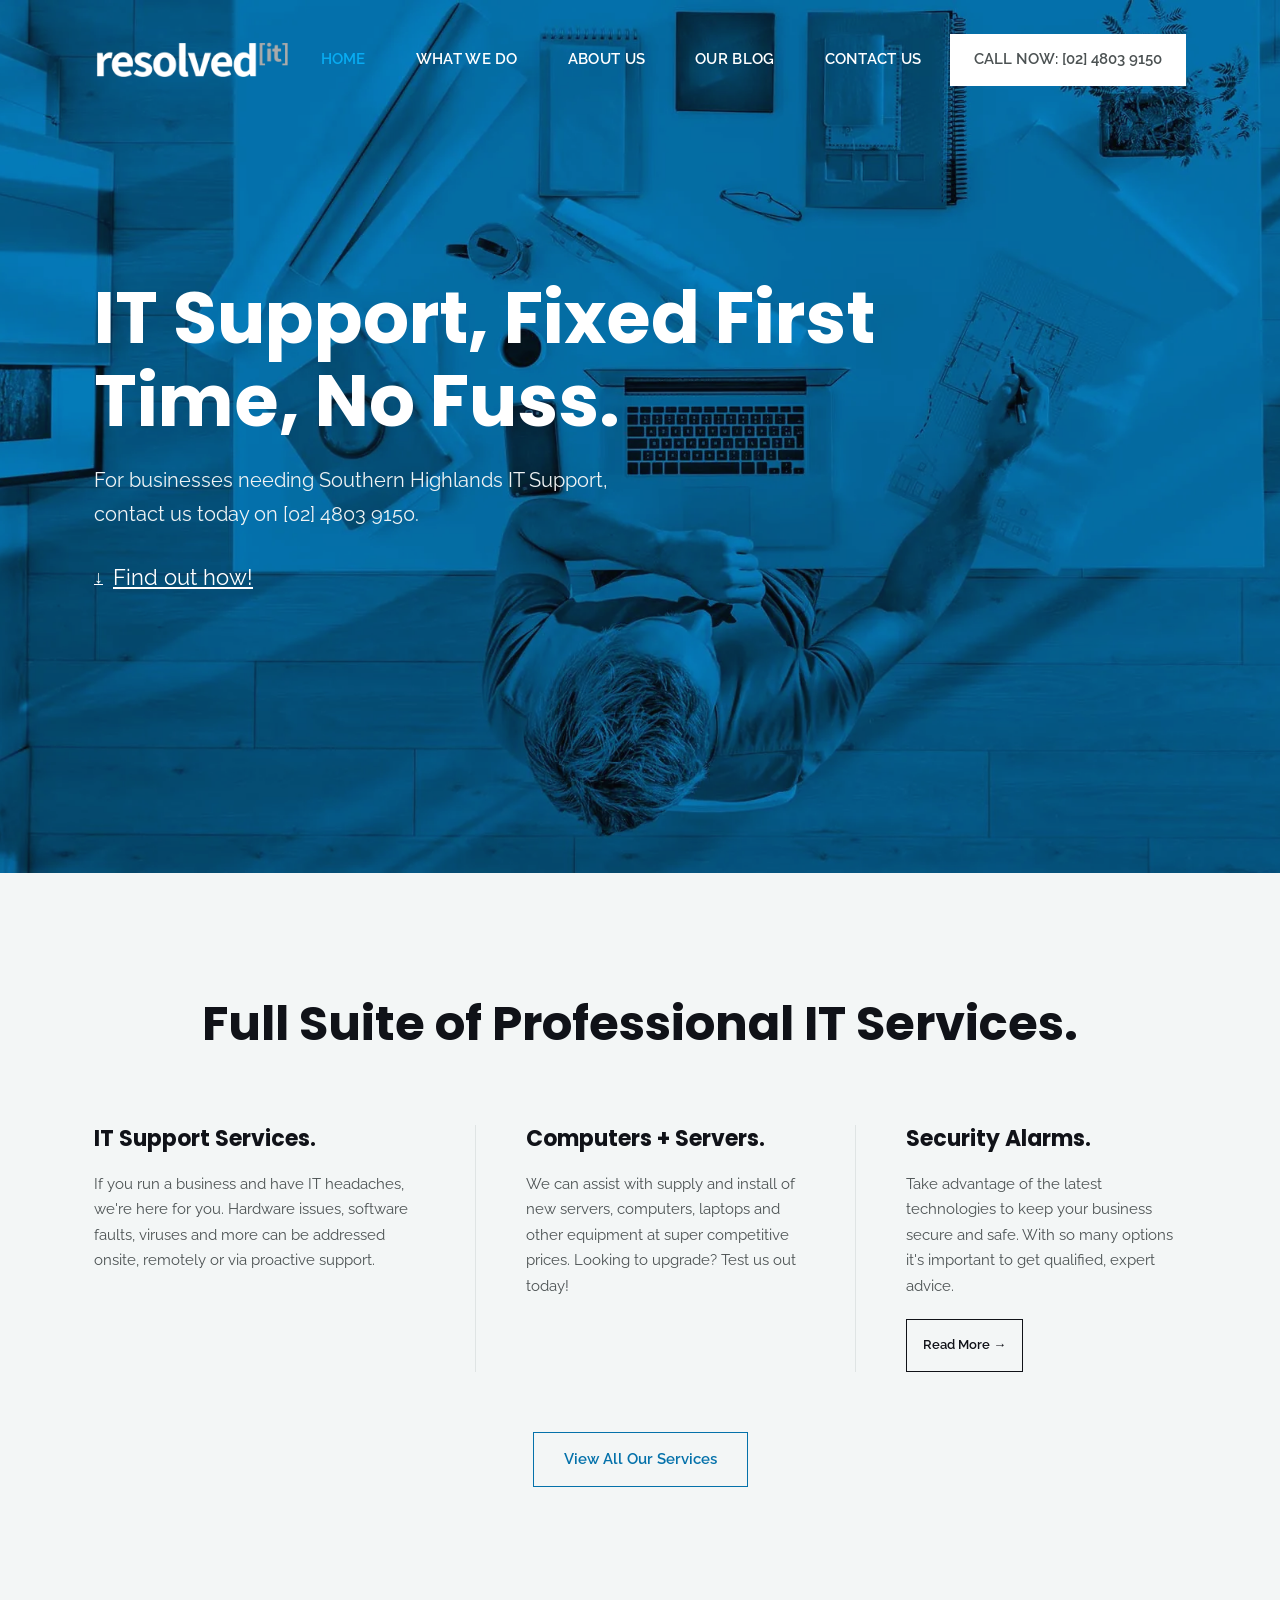
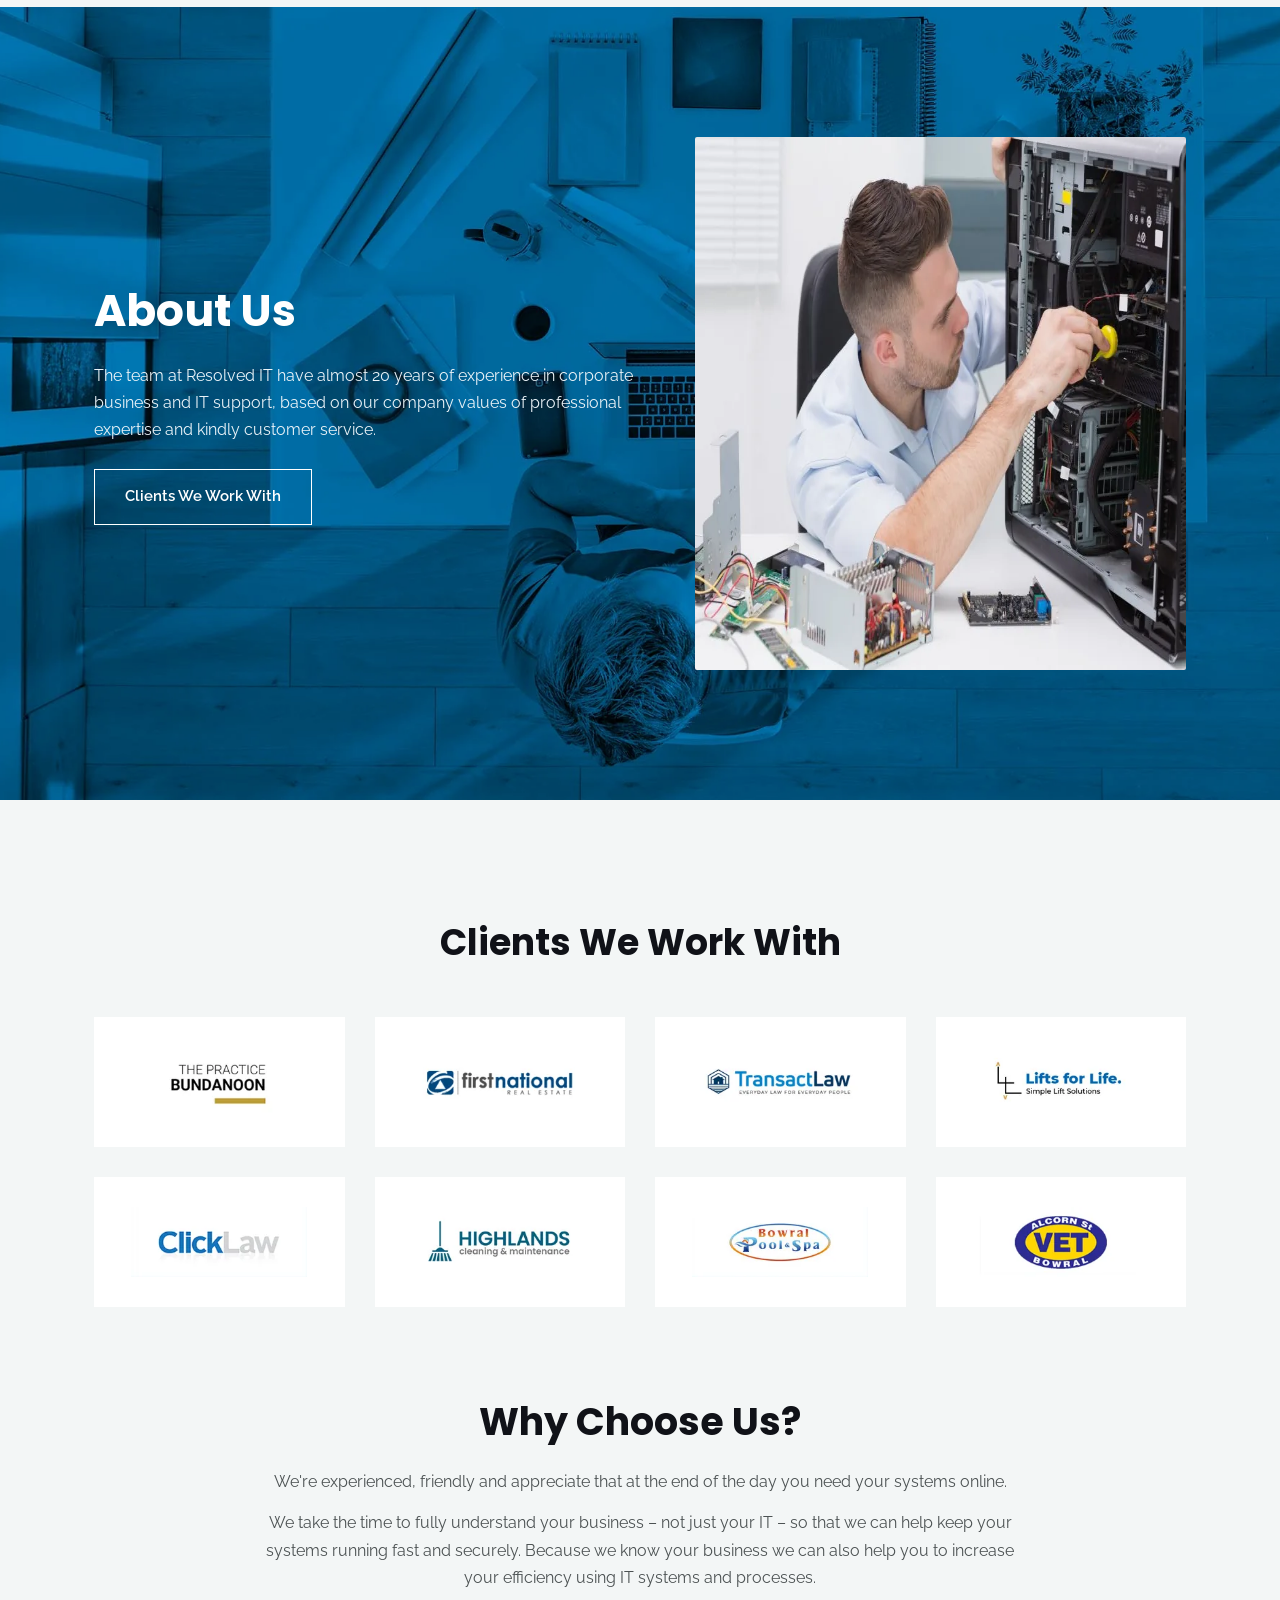
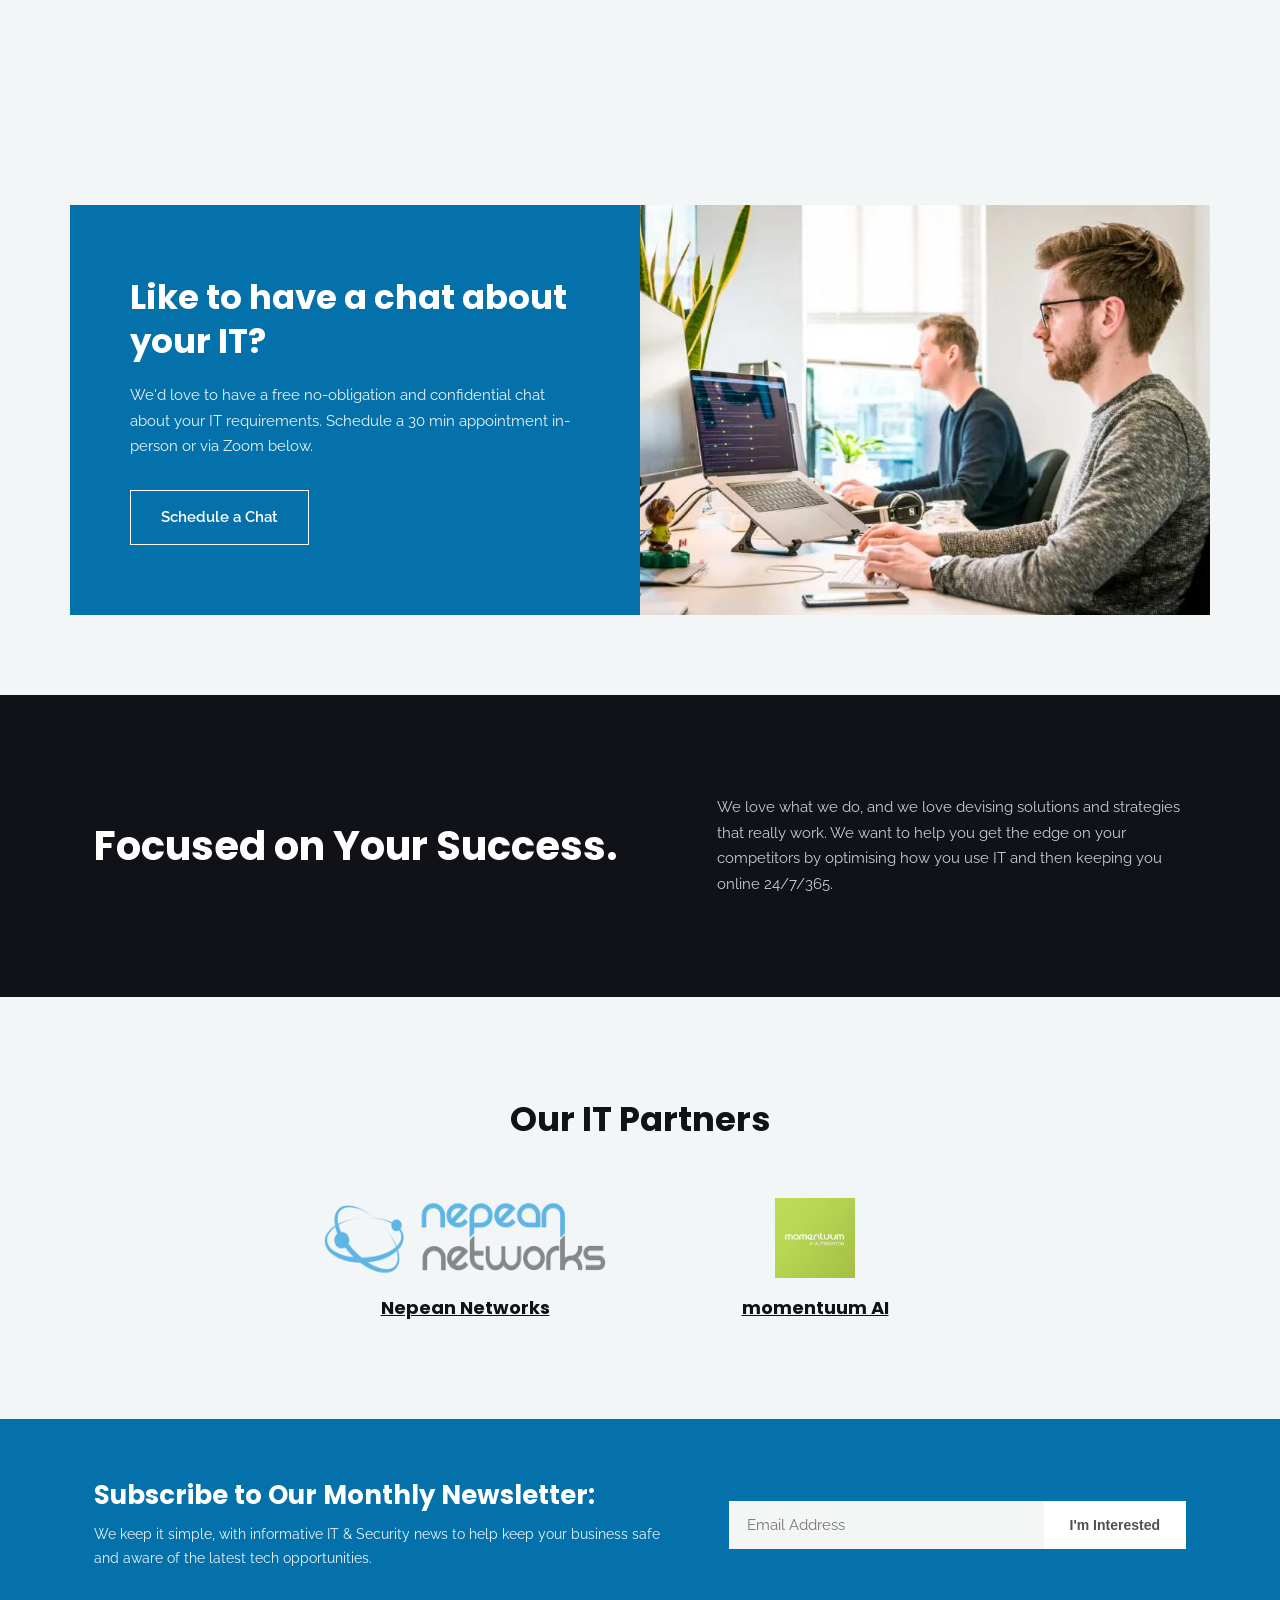
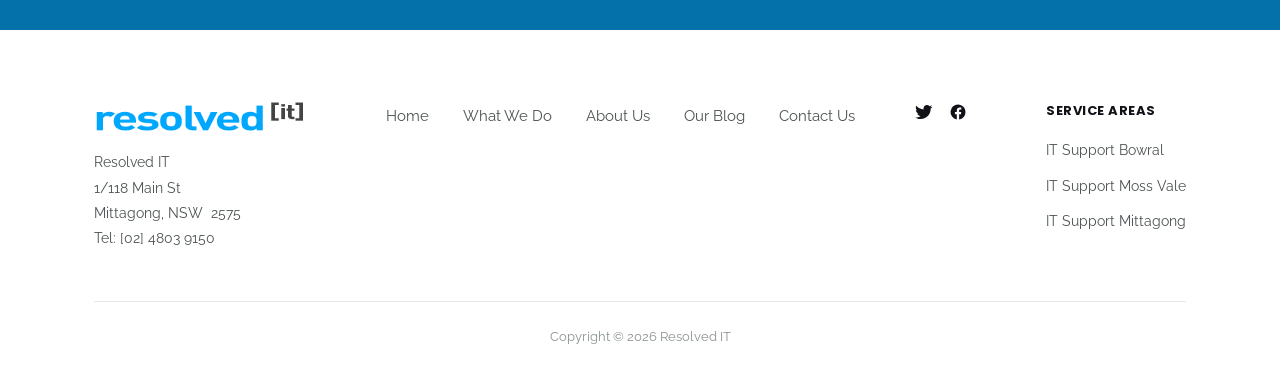
==== index.html @ 7af774d8 "Initial commit: static clone of resolvedit.com.au with local SEO build-out Includes the full 6-page " ====
<!DOCTYPE html>
<html lang="en">
<head>
<meta charset="UTF-8">
<meta name="viewport" content="width=device-width, initial-scale=1.0">
<title>Southern Highlands IT Support | Resolved IT, Mittagong</title>
<meta name="description" content="Resolved IT provides fast, friendly IT support and security systems across the Southern Highlands — Bowral, Mittagong, Moss Vale, Bundanoon and beyond. Call [02] 4803 9150.">
<link rel="canonical" href="https://resolvedit.com.au/">
<meta property="og:type" content="website">
<meta property="og:site_name" content="Resolved IT">
<meta property="og:title" content="Southern Highlands IT Support | Resolved IT, Mittagong">
<meta property="og:description" content="Resolved IT provides fast, friendly IT support and security systems across the Southern Highlands — Bowral, Mittagong, Moss Vale, Bundanoon and beyond. Call [02] 4803 9150.">
<meta property="og:url" content="https://resolvedit.com.au/">
<meta property="og:image" content="https://resolvedit.com.au/images/slide1.jpg">
<meta name="twitter:card" content="summary_large_image">
<meta name="twitter:title" content="Southern Highlands IT Support | Resolved IT, Mittagong">
<meta name="twitter:description" content="Resolved IT provides fast, friendly IT support and security systems across the Southern Highlands — Bowral, Mittagong, Moss Vale, Bundanoon and beyond. Call [02] 4803 9150.">
<meta name="twitter:image" content="https://resolvedit.com.au/images/slide1.jpg">
<link rel="icon" href="images/it-for-favicon.gif">
<meta name="google-site-verification" content="nM9fAr307_Pzpjtm2pJRbRsD8ZBnFGImvzTqbT31AQE" />
<!-- Google tag (gtag.js) -->
<script async src="https://www.googletagmanager.com/gtag/js?id=G-P9R6VLPCQV"></script>
<script>
  window.dataLayer = window.dataLayer || [];
  function gtag(){dataLayer.push(arguments);}
  gtag('js', new Date());
  gtag('config', 'G-P9R6VLPCQV');
</script>
<script type="application/ld+json">
{
  "@context": "https://schema.org",
  "@type": "ProfessionalService",
  "@id": "https://resolvedit.com.au/#business",
  "name": "Resolved IT",
  "alternateName": "Resolved IT Southern Highlands",
  "description": "IT support, managed services, and security systems for businesses across the Southern Highlands of NSW, including Bowral, Mittagong, Moss Vale, Bundanoon, Robertson and Goulburn.",
  "url": "https://resolvedit.com.au/",
  "telephone": "+61248039150",
  "taxID": "76140285669",
  "image": "https://resolvedit.com.au/images/logo-dark-sticky-resolvedit.png",
  "logo": "https://resolvedit.com.au/images/logo-dark-sticky-resolvedit.png",
  "priceRange": "$$",
  "address": {
    "@type": "PostalAddress",
    "streetAddress": "1/118 Main St",
    "addressLocality": "Mittagong",
    "addressRegion": "NSW",
    "postalCode": "2575",
    "addressCountry": "AU"
  },
  "geo": {
    "@type": "GeoCoordinates",
    "latitude": -34.4506,
    "longitude": 150.4478
  },
  "areaServed": [
    { "@type": "City", "name": "Bowral" },
    { "@type": "City", "name": "Mittagong" },
    { "@type": "City", "name": "Moss Vale" },
    { "@type": "City", "name": "Bundanoon" },
    { "@type": "City", "name": "Robertson" },
    { "@type": "City", "name": "Goulburn" },
    { "@type": "AdministrativeArea", "name": "Southern Highlands, NSW" }
  ],
  "openingHoursSpecification": {
    "@type": "OpeningHoursSpecification",
    "dayOfWeek": ["Monday","Tuesday","Wednesday","Thursday","Friday"],
    "opens": "08:30",
    "closes": "17:00"
  },
  "sameAs": [
    "https://www.facebook.com/resolvedit/",
    "https://twitter.com/resolvedit"
  ],
  "hasCredential": {
    "@type": "EducationalOccupationalCredential",
    "credentialCategory": "license",
    "name": "Master Security License",
    "identifier": "4107752977"
  }
}
</script>
<link rel="preconnect" href="https://fonts.googleapis.com">
<link rel="preconnect" href="https://fonts.gstatic.com" crossorigin>
<link href="https://fonts.googleapis.com/css2?family=Poppins:wght@600;700;800&family=Raleway:wght@400;500;600;700&display=swap" rel="stylesheet">
<link rel="stylesheet" href="css/style.css">
</head>
<body>

<header class="site-header" id="siteHeader">
  <div class="header-inner">
    <a href="index.html" class="logo">
      <picture class="logo-light">
        <source srcset="images/logo-DK-Resolved-IT-250x53.webp" type="image/webp">
        <img src="images/logo-DK-Resolved-IT-250x53.png" alt="Resolved IT logo" width="250" height="53">
      </picture>
      <picture class="logo-dark">
        <source srcset="images/logo-dark-sticky-resolvedit.webp" type="image/webp">
        <img src="images/logo-dark-sticky-resolvedit.png" alt="Resolved IT logo" width="212" height="45">
      </picture>
    </a>
    <nav class="main-nav">
      <ul>
        <li><a href="index.html" class="current">Home</a></li>
        <li><a href="services.html">What We Do</a></li>
        <li><a href="about.html">About Us</a></li>
        <li><a href="blog.html">Our Blog</a></li>
        <li><a href="contact.html">Contact Us</a></li>
      </ul>
    </nav>
    <div class="header-cta">
      <a href="tel:0248039150" class="call-btn">CALL NOW: [02] 4803 9150</a>
      <button class="menu-toggle" aria-label="Toggle menu">&#9776;</button>
    </div>
  </div>
</header>

<section class="hero">
  <div class="container">
    <h1>IT Support, Fixed First Time, No Fuss.</h1>
    <p>For businesses needing Southern Highlands IT Support, contact us today on [02] 4803 9150.</p>
    <a href="#services" class="text-link"><span class="arrow">&darr;</span> Find out how!</a>
  </div>
</section>

<section class="services" id="services">
  <div class="container">
    <h2 class="section-title">Full Suite of Professional IT Services.</h2>
    <div class="services-grid">
      <div class="service-card">
        <h3>IT Support Services.</h3>
        <p>If you run a business and have IT headaches, we're here for you. Hardware issues, software faults, viruses and more can be addressed onsite, remotely or via proactive support.</p>
      </div>
      <div class="service-card">
        <h3>Computers + Servers.</h3>
        <p>We can assist with supply and install of new servers, computers, laptops and other equipment at super competitive prices. Looking to upgrade? Test us out today!</p>
      </div>
      <div class="service-card">
        <h3>Security Alarms.</h3>
        <p>Take advantage of the latest technologies to keep your business secure and safe. With so many options it's important to get qualified, expert advice.</p>
        <a href="security-systems.html" class="readmore">Read More &rarr;</a>
      </div>
    </div>
    <div class="services-cta">
      <a href="services.html" class="btn">View All Our Services</a>
    </div>
  </div>
</section>

<section class="about" id="about">
  <div class="container about-grid">
    <div>
      <h2>About Us</h2>
      <p>The team at Resolved IT have almost 20 years of experience in corporate business and IT support, based on our company values of professional expertise and kindly customer service.</p>
      <a href="about.html" class="btn on-dark">Clients We Work With</a>
    </div>
    <div>
      <picture>
        <source srcset="images/computer-IT-guy.webp" type="image/webp">
        <img src="images/computer-IT-guy.jpg" alt="Resolved IT technician repairing a desktop computer" width="800" height="533">
      </picture>
    </div>
  </div>
</section>

<section class="clients">
  <div class="container">
    <h2>Clients We Work With</h2>
    <div class="clients-grid">
      <div class="client-logo"><picture><source srcset="images/logo-the-practice-bundanoon.webp" type="image/webp"><img src="images/logo-the-practice-bundanoon.jpg" alt="The Practice Bundanoon, Bundanoon — Resolved IT client" width="259" height="103"></picture></div>
      <div class="client-logo"><picture><source srcset="images/logo-first-national-real-estate.webp" type="image/webp"><img src="images/logo-first-national-real-estate.gif" alt="First National Real Estate, Moss Vale — Resolved IT client" width="259" height="103"></picture></div>
      <div class="client-logo"><picture><source srcset="images/logo-transactlaw.webp" type="image/webp"><img src="images/logo-transactlaw.jpg" alt="TransactLaw, Mittagong — Resolved IT client" width="259" height="103"></picture></div>
      <div class="client-logo"><picture><source srcset="images/logo-lifts4life.webp" type="image/webp"><img src="images/logo-lifts4life.jpg" alt="Lifts4Life, Illawarra — Resolved IT client" width="259" height="103"></picture></div>
      <div class="client-logo"><picture><source srcset="images/logo-clicklaw.webp" type="image/webp"><img src="images/logo-clicklaw.gif" alt="ClickLaw, Bowral — Resolved IT client" width="259" height="103"></picture></div>
      <div class="client-logo"><picture><source srcset="images/logo-highlandscleaning.webp" type="image/webp"><img src="images/logo-highlandscleaning.jpg" alt="Highlands Cleaning, Southern Highlands — Resolved IT client" width="259" height="103"></picture></div>
      <div class="client-logo"><picture><source srcset="images/logo-bowral-pool-spa.webp" type="image/webp"><img src="images/logo-bowral-pool-spa.gif" alt="Bowral Pool & Spa, Moss Vale — Resolved IT client" width="259" height="103"></picture></div>
      <div class="client-logo"><picture><source srcset="images/logo-alcorn-st-vet.webp" type="image/webp"><img src="images/logo-alcorn-st-vet.gif" alt="Alcorn St Vet, Bowral — Resolved IT client" width="259" height="103"></picture></div>
    </div>
    <div class="why-choose">
      <h2>Why Choose Us?</h2>
      <p>We're experienced, friendly and appreciate that at the end of the day you need your systems online.</p>
      <p>We take the time to fully understand your business – not just your IT – so that we can help keep your systems running fast and securely. Because we know your business we can also help you to increase your efficiency using IT systems and processes.</p>
    </div>
  </div>
</section>

<section class="chat-cta" id="contact">
  <div class="chat-card">
    <div class="chat-card-text">
      <h2>Like to have a chat about your IT?</h2>
      <p>We'd love to have a free no-obligation and confidential chat about your IT requirements. Schedule a 30 min appointment in-person or via Zoom below.</p>
      <a href="contact.html" class="btn on-dark">Schedule a Chat</a>
    </div>
    <div class="chat-card-photo">
      <picture>
        <source srcset="images/cta-img.webp" type="image/webp">
        <img src="images/cta-img.jpg" alt="IT consultants working together at Resolved IT" width="775" height="547">
      </picture>
    </div>
  </div>
</section>

<section class="success">
  <div class="container success-grid">
    <h2>Focused on Your Success.</h2>
    <p>We love what we do, and we love devising solutions and strategies that really work. We want to help you get the edge on your competitors by optimising how you use IT and then keeping you online 24/7/365.</p>
  </div>
</section>

<section class="partners">
  <div class="container">
    <h2>Our IT Partners</h2>
    <div class="partners-grid">
      <div class="partner-card">
        <picture>
          <source srcset="images/Nepean_Networks-full-colour-logo-720x180-1.webp" type="image/webp">
          <img src="images/Nepean_Networks-full-colour-logo-720x180-1.png" alt="Nepean Networks, IT partner" width="720" height="180">
        </picture>
        <h3><a href="https://nepeannetworks.com">Nepean Networks</a></h3>
      </div>
      <div class="partner-card">
        <picture>
          <source srcset="images/logo-SQ-momentuum.webp" type="image/webp">
          <img src="images/logo-SQ-momentuum.png" alt="momentuum AI, IT partner" width="927" height="927">
        </picture>
        <h3><a href="https://momentuum.ai">momentuum AI</a></h3>
      </div>
    </div>
  </div>
</section>

<section class="newsletter">
  <div class="container newsletter-grid">
    <div>
      <h2>Subscribe to Our Monthly Newsletter:</h2>
      <p>We keep it simple, with informative IT & Security news to help keep your business safe and aware of the latest tech opportunities.</p>
    </div>
    <form onsubmit="return false;">
      <input type="email" placeholder="Email Address" required>
      <button type="submit">I'm Interested</button>
    </form>
  </div>
</section>

<footer>
  <div class="container">
    <div class="footer-top">
      <div class="footer-info">
        <div class="footer-logo"><picture>
          <source srcset="images/logo-dark-sticky-resolvedit.webp" type="image/webp">
          <img src="images/logo-dark-sticky-resolvedit.png" alt="Resolved IT logo, Mittagong NSW" width="212" height="45">
        </picture></div>
        <p>Resolved IT<br>1/118 Main St<br>Mittagong, NSW&nbsp; 2575<br>Tel: <a href="tel:0248039150">[02] 4803 9150</a></p>
      </div>
      <div class="footer-nav">
        <ul>
          <li><a href="index.html">Home</a></li>
          <li><a href="services.html">What We Do</a></li>
          <li><a href="about.html">About Us</a></li>
          <li><a href="blog.html">Our Blog</a></li>
          <li><a href="contact.html">Contact Us</a></li>
        </ul>
        <div class="socials">
          <a href="https://twitter.com/resolvedit" aria-label="Twitter"><svg width="18" height="18" viewBox="0 0 24 24" fill="currentColor"><path d="M23 4.9c-.8.4-1.7.6-2.6.8 1-.6 1.7-1.5 2-2.6-.9.5-1.9.9-3 1.1-.9-.9-2.1-1.5-3.4-1.5-2.6 0-4.7 2.1-4.7 4.7 0 .4 0 .7.1 1.1-3.9-.2-7.4-2.1-9.7-4.9-.4.7-.6 1.5-.6 2.3 0 1.6.8 3.1 2.1 3.9-.7 0-1.4-.2-2-.6v.1c0 2.3 1.6 4.2 3.8 4.6-.4.1-.8.2-1.2.2-.3 0-.6 0-.8-.1.6 1.9 2.3 3.2 4.4 3.3-1.6 1.3-3.6 2-5.8 2-.4 0-.8 0-1.1-.1 2.1 1.3 4.5 2.1 7.1 2.1 8.6 0 13.3-7.1 13.3-13.3v-.6c.9-.7 1.7-1.5 2.3-2.5z"/></svg></a>
          <a href="https://www.facebook.com/resolvedit/" aria-label="Facebook"><svg width="18" height="18" viewBox="0 0 24 24" fill="currentColor"><path d="M22 12a10 10 0 1 0-11.6 9.9v-7H7.9V12h2.5V9.8c0-2.5 1.5-3.9 3.8-3.9 1.1 0 2.2.2 2.2.2v2.5h-1.3c-1.2 0-1.6.8-1.6 1.6V12h2.8l-.4 2.9h-2.4v7A10 10 0 0 0 22 12z"/></svg></a>
        </div>
      </div>
      <div class="footer-areas">
        <h4>Service Areas</h4>
        <ul>
          <li><a href="it-support-bowral.html">IT Support Bowral</a></li>
          <li><a href="it-support-moss-vale.html">IT Support Moss Vale</a></li>
          <li><a href="it-support-mittagong.html">IT Support Mittagong</a></li>
        </ul>
      </div>
    </div>
    <div class="footer-bottom">
      Copyright &copy; 2026 Resolved IT
    </div>
  </div>
</footer>

<script>
  const header = document.getElementById('siteHeader');
  function onScroll(){
    if(window.scrollY > 40){ header.classList.add('scrolled'); }
    else { header.classList.remove('scrolled'); }
  }
  window.addEventListener('scroll', onScroll);
  onScroll();
</script>

</body>
</html>
---- css/style.css ----
:root{
  --blue:#0471AA;
  --link-blue:#08ACF2;
  --navy:#101218;
  --bg:#F3F6F6;
  --text:#4c5253;
  --white:#ffffff;
}
*{box-sizing:border-box;margin:0;padding:0;}
html{scroll-behavior:smooth;}
body{
  font-family:'Raleway',sans-serif;
  color:var(--text);
  background:var(--bg);
  line-height:1.7;
  font-size:16px;
}
img{max-width:100%;display:block;}
a{text-decoration:none;color:inherit;}
h1,h2,h3{font-family:'Poppins',sans-serif;font-weight:700;color:var(--navy);line-height:1.3;}
.container{max-width:1140px;margin:0 auto;padding:0 24px;}

/* Ghost / outline buttons */
.btn{
  display:inline-block;
  font-family:'Raleway',sans-serif;
  font-weight:600;
  font-size:15px;
  padding:14px 30px;
  border:1px solid var(--blue);
  color:var(--blue);
  background:transparent;
  transition:all .25s ease;
}
.btn:hover{background:var(--blue);color:#fff;}
.btn.on-dark{border-color:#fff;color:#fff;}
.btn.on-dark:hover{background:#fff;color:var(--navy);}

.text-link{
  display:inline-flex;align-items:center;gap:10px;
  color:#fff;font-size:22px;text-decoration:underline;font-weight:400;
}
.text-link:hover{opacity:.85;}
.text-link .arrow{text-decoration:none;font-size:18px;}

/* Header — transparent + absolute over the hero, swaps to solid white on scroll */
header.site-header{
  position:absolute;top:0;left:0;right:0;z-index:100;
  height:120px;
  background:transparent;
  transition:background .25s ease, box-shadow .25s ease, height .25s ease;
}
header.site-header.scrolled{
  position:fixed;
  background:#fff;
  height:90px;
  box-shadow:0 2px 14px rgba(0,0,0,.08);
}
header.site-header.solid{
  position:relative;
  background:#fff;
}
.header-inner{
  max-width:1140px;margin:0 auto;padding:0 24px;
  height:100%;
  display:flex;align-items:center;justify-content:space-between;
}
.logo img{height:42px;width:auto;}
.logo .logo-dark{display:none;}
header.site-header.scrolled .logo .logo-light,
header.site-header.solid .logo .logo-light{display:none;}
header.site-header.scrolled .logo .logo-dark,
header.site-header.solid .logo .logo-dark{display:block;}

nav.main-nav ul{
  list-style:none;display:flex;align-items:center;height:100%;
}
nav.main-nav a{
  display:block;
  font-weight:600;font-size:15px;color:#fff;
  text-transform:uppercase;letter-spacing:.3px;
  padding:0 25px;
  transition:opacity .2s;
}
nav.main-nav a:hover{opacity:.7;}
nav.main-nav a.current{color:var(--link-blue);}
header.site-header.scrolled nav.main-nav a,
header.site-header.solid nav.main-nav a{color:var(--text);}
header.site-header.scrolled nav.main-nav a.current,
header.site-header.solid nav.main-nav a.current{color:var(--link-blue);}
.header-cta{
  display:flex;align-items:center;gap:24px;
}
.call-btn{
  display:inline-block;
  background:#fff;color:var(--text);font-weight:600;font-size:15px;
  padding:13px 24px;white-space:nowrap;
}
.menu-toggle{display:none;background:none;border:none;font-size:26px;cursor:pointer;color:#fff;}
header.site-header.scrolled .menu-toggle,
header.site-header.solid .menu-toggle{color:var(--blue);}

/* Hero (homepage) */
.hero{
  position:relative;
  background:url('../images/slide1.jpg') center/cover no-repeat;
  background-image:image-set(url('../images/slide1.webp') type('image/webp'), url('../images/slide1.jpg') type('image/jpeg'));
  background-size:cover;background-position:center;background-repeat:no-repeat;
  color:#fff;
  height:97vh;
  display:flex;
  align-items:center;
  text-align:left;
}
.hero::before{
  content:"";position:absolute;inset:0;
  background:var(--navy);opacity:.26;
}
.hero .container{position:relative;width:100%;}
.hero h1{
  color:#fff;font-size:72px;line-height:1.15;max-width:820px;margin:0 0 20px;
}
.hero p{
  font-size:20px;max-width:560px;margin:0 0 28px;color:#f0f3f4;font-weight:400;
}

/* Page banner (subpages) */
.page-banner{
  position:relative;
  background:url('../images/hero-bg.jpg') center/cover no-repeat;
  background-image:image-set(url('../images/hero-bg.webp') type('image/webp'), url('../images/hero-bg.jpg') type('image/jpeg'));
  background-size:cover;background-position:center;background-repeat:no-repeat;
  color:#fff;
  padding:240px 0 120px;
}
.page-banner::before{
  content:"";position:absolute;inset:0;background:var(--navy);opacity:.5;
}
.page-banner .container{position:relative;}
.page-banner h1{color:#fff;font-size:64px;line-height:1.15;}
.page-banner p{color:#f0f3f4;font-size:18px;margin-top:10px;}

/* Services section (homepage teaser) */
.services{padding:120px 0;background:var(--bg);}
.section-title{text-align:center;font-size:48px;margin-bottom:70px;max-width:900px;margin-left:auto;margin-right:auto;}
.services-grid{
  display:grid;grid-template-columns:repeat(3,1fr);gap:50px;
  margin-bottom:60px;
  text-align:left;
}
.service-card{border-left:1px solid #dfe4e4;padding-left:50px;}
.service-card:first-child{border-left:none;padding-left:0;}
.service-card h3{font-size:22px;margin-bottom:18px;}
.service-card p{font-size:15px;color:var(--text);margin-bottom:20px;}
.service-card a.readmore{
  display:inline-block;font-weight:600;font-size:13px;color:var(--navy);
  border:1px solid var(--navy);padding:14px 16px;transition:all .2s;
}
.service-card a.readmore:hover{background:var(--navy);color:#fff;}
.services-cta{text-align:center;}

/* Full services grid (What We Do page) — 3x3, no dividers, card style */
.services-full{padding:120px 0;background:var(--bg);}
.services-full-grid{
  display:grid;grid-template-columns:repeat(3,1fr);gap:40px;
  margin-bottom:70px;
}
.service-box{background:#fff;padding:40px 36px;}
.service-box h3{font-size:20px;margin-bottom:16px;}
.service-box p{font-size:15px;margin-bottom:22px;}

/* About — full-bleed duotone photo, lightly darkened */
.about{
  position:relative;
  background:url('../images/slide1.jpg') center/cover no-repeat;
  background-image:image-set(url('../images/slide1.webp') type('image/webp'), url('../images/slide1.jpg') type('image/jpeg'));
  background-size:cover;background-position:center;background-repeat:no-repeat;
  padding:130px 0;
  color:#fff;
}
.about::before{
  content:"";position:absolute;inset:0;background:#000;opacity:.26;
}
.about .container{position:relative;}
.about-grid{
  display:grid;grid-template-columns:1.1fr 1fr;gap:60px;align-items:center;
}
.about h2{font-size:44px;margin-bottom:22px;color:#fff;}
.about p{font-size:16px;margin-bottom:26px;color:#eaf3f8;}
.about img{border-radius:2px;}

/* About page — text intro section */
.about-intro{padding:120px 0 80px;background:var(--bg);}
.about-intro .container{max-width:820px;}
.about-intro h2{font-size:44px;margin-bottom:24px;}
.about-intro p{font-size:16px;margin-bottom:18px;}

/* Testimonials */
.testimonials{padding:40px 0 120px;background:var(--bg);}
.testimonials h2{text-align:center;font-size:36px;margin-bottom:56px;}
.testimonials-grid{
  display:grid;grid-template-columns:repeat(3,1fr);gap:40px;
}
.testimonial{background:#fff;padding:36px 32px;}
.testimonial .stars{color:#f5a623;font-size:15px;margin-bottom:16px;letter-spacing:2px;}
.testimonial p{font-size:15px;margin-bottom:22px;font-style:italic;}
.testimonial .author{font-weight:700;color:var(--navy);font-size:14px;}
.testimonial .company{font-size:13px;color:var(--text);}

/* Long-form content page (Security Systems) */
.content-page{padding:120px 0;background:var(--bg);}
.content-page .container{max-width:820px;}
.content-page h2{font-size:32px;margin:50px 0 18px;}
.content-page h2:first-child{margin-top:0;}
.content-page p{font-size:16px;margin-bottom:18px;}

/* Clients + Why Choose Us */
.clients{padding:120px 0 200px;background:var(--bg);text-align:center;}
.clients h2{font-size:36px;margin-bottom:50px;}
.clients-grid{
  display:grid;grid-template-columns:repeat(4,1fr);gap:30px;
  margin-bottom:90px;
}
.client-logo{
  background:#fff;display:flex;align-items:center;justify-content:center;
  padding:30px;height:130px;
}
.clients-grid img{height:70px;max-height:70px;width:auto;max-width:100%;margin:0 auto;}
.why-choose{max-width:780px;margin:0 auto;}
.why-choose h2{font-size:38px;margin-bottom:22px;}
.why-choose p{font-size:16px;margin-bottom:14px;color:var(--text);}

/* Standalone clients section (used on inner pages without Why Choose Us) */
.clients-standalone{padding-bottom:0;}

/* Chat CTA — contained blue+photo card sitting on the light page bg */
.chat-cta{padding:0 0 80px;background:var(--bg);}
.chat-card{
  display:grid;grid-template-columns:1fr 1fr;
  max-width:1140px;margin:0 auto;
}
.chat-card-text{background:var(--blue);color:#fff;padding:70px 60px;}
.chat-card-text h2{color:#fff;font-size:34px;margin-bottom:20px;}
.chat-card-text p{color:#eaf3f8;margin-bottom:30px;font-size:15px;}
.chat-card-photo{background-size:cover;background-position:center;min-height:100%;}
.chat-card-photo picture{display:block;height:100%;}
.chat-card-photo img{width:100%;height:100%;object-fit:cover;display:block;}

/* Focused on success — full-bleed navy, asymmetric two-column */
.success{background:var(--navy);color:#fff;padding:100px 0;}
.success-grid{
  display:grid;grid-template-columns:1.2fr 1fr;gap:60px;align-items:center;
}
.success h2{color:#fff;font-size:40px;}
.success p{color:#c7ccd1;font-size:15px;}

/* Partners — plain section on the light page background */
.partners{padding:100px 0;text-align:center;background:var(--bg);}
.partners h2{font-size:34px;margin-bottom:56px;}
.partners-grid{
  display:grid;grid-template-columns:repeat(2,1fr);gap:60px;max-width:640px;margin:0 auto;
}
.partner-card img{height:80px;max-height:80px;width:auto;margin:0 auto 18px;}
.partner-card h3{font-size:18px;}
.partner-card h3 a{color:var(--navy);font-weight:700;text-decoration:underline;}

/* Newsletter — full-bleed blue bar, two-column */
.newsletter{padding:60px 0;background:var(--blue);color:#fff;}
.newsletter-grid{
  display:grid;grid-template-columns:1.3fr 1fr;gap:40px;align-items:center;
}
.newsletter h2{color:#fff;font-size:26px;margin-bottom:10px;}
.newsletter p{color:#eaf3f8;font-size:14px;margin:0;}
.newsletter form{
  display:flex;
}
.newsletter input[type=email]{
  flex:1;padding:15px 18px;border:none;font-family:inherit;font-size:15px;background:#f4f6f6;color:var(--text);
}
.newsletter button{
  padding:15px 26px;background:#fff;color:var(--text);border:none;font-weight:600;cursor:pointer;font-size:14px;white-space:nowrap;
}
.newsletter button:hover{background:var(--navy);color:#fff;}

/* Footer — light */
footer{background:#fff;color:var(--text);padding:70px 0 30px;}
.footer-top{
  display:flex;justify-content:space-between;align-items:flex-start;flex-wrap:wrap;gap:30px;
  margin-bottom:50px;
}
.footer-logo img{height:32px;margin-bottom:18px;}
.footer-info p{font-size:14px;line-height:1.8;}
.footer-info a{color:var(--text);}
.footer-nav{display:flex;align-items:center;gap:60px;flex-wrap:wrap;}
.footer-nav ul{list-style:none;display:flex;gap:34px;flex-wrap:wrap;}
.footer-nav a{color:var(--text);font-size:15px;}
.footer-nav a:hover{color:var(--blue);}
.footer-areas h4{font-family:'Poppins',sans-serif;font-size:13px;color:var(--navy);margin-bottom:14px;text-transform:uppercase;letter-spacing:.5px;}
.footer-areas ul{list-style:none;display:flex;flex-direction:column;gap:8px;}
.footer-areas a{color:var(--text);font-size:14px;}
.footer-areas a:hover{color:var(--blue);}
.socials{display:flex;gap:16px;}
.socials a{color:var(--navy);font-size:18px;}
.footer-bottom{
  border-top:1px solid #e6e9e9;padding-top:24px;
  text-align:center;font-size:13px;color:#8b9192;
}

/* Contact page */
.contact-section{padding:120px 0;background:var(--bg);}
.contact-grid{
  display:grid;grid-template-columns:1fr 1.3fr;gap:70px;
}
.contact-info h3{font-size:20px;margin:30px 0 10px;}
.contact-info h3:first-child{margin-top:0;}
.contact-info p{font-size:15px;margin-bottom:6px;}
.contact-info .socials a{color:var(--blue);}
.contact-form .form-row{display:grid;grid-template-columns:1fr 1fr;gap:20px;margin-bottom:20px;}
.contact-form label{display:block;font-size:13px;font-weight:600;margin-bottom:8px;color:var(--navy);}
.contact-form input,
.contact-form textarea{
  width:100%;padding:14px 16px;border:1px solid #d7dcdc;font-family:inherit;font-size:15px;background:#fff;
}
.contact-form textarea{min-height:140px;resize:vertical;}
.contact-form .full{margin-bottom:20px;}
.contact-form button{
  padding:14px 32px;background:var(--blue);color:#fff;border:none;font-weight:600;font-size:15px;cursor:pointer;transition:background .2s;
}
.contact-form button:hover{background:var(--navy);}
.map-embed{max-width:1140px;margin:60px auto 0;padding:0 24px;}
.map-embed iframe{display:block;width:100%;}

/* Blog index */
.blog-section{padding:120px 0;background:var(--bg);}
.blog-list{max-width:820px;margin:0 auto;display:flex;flex-direction:column;gap:40px;}
.blog-post{background:#fff;padding:40px;}
.blog-post .meta{font-size:13px;color:var(--blue);font-weight:600;text-transform:uppercase;margin-bottom:12px;}
.blog-post h2{font-size:26px;margin-bottom:14px;}
.blog-post p{font-size:15px;margin-bottom:18px;}

@media(max-width:900px){
  .chat-card{grid-template-columns:1fr;}
  .success-grid{grid-template-columns:1fr;}
  .newsletter-grid{grid-template-columns:1fr;text-align:center;}
  .newsletter form{max-width:420px;margin:20px auto 0;}
  .footer-top{flex-direction:column;}
  .footer-nav{flex-direction:column;align-items:flex-start;gap:20px;}
  .services-grid{grid-template-columns:1fr;}
  .services-full-grid{grid-template-columns:1fr;}
  .testimonials-grid{grid-template-columns:1fr;}
  .service-card{border-left:none;padding-left:0;}
  .about-grid{grid-template-columns:1fr;}
  .clients-grid{grid-template-columns:repeat(2,1fr);}
  .partners-grid{grid-template-columns:1fr;}
  .contact-grid{grid-template-columns:1fr;}
  .contact-form .form-row{grid-template-columns:1fr;}
  .hero{height:auto;padding:200px 0 100px;text-align:center;}
  .hero h1{font-size:38px;margin:0 auto 20px;}
  .hero p{margin:0 auto 28px;}
  .page-banner{padding:180px 0 80px;}
  .page-banner h1{font-size:38px;}
  .section-title{font-size:32px;}
  nav.main-nav{display:none;}
  .menu-toggle{display:block;}
  header.site-header{position:fixed;background:#fff;height:80px;}
  header.site-header .logo-light{display:none;}
  header.site-header .logo-dark{display:block;}
  header.site-header nav.main-nav a{color:var(--text);}
  header.site-header .menu-toggle{color:var(--blue);}
}
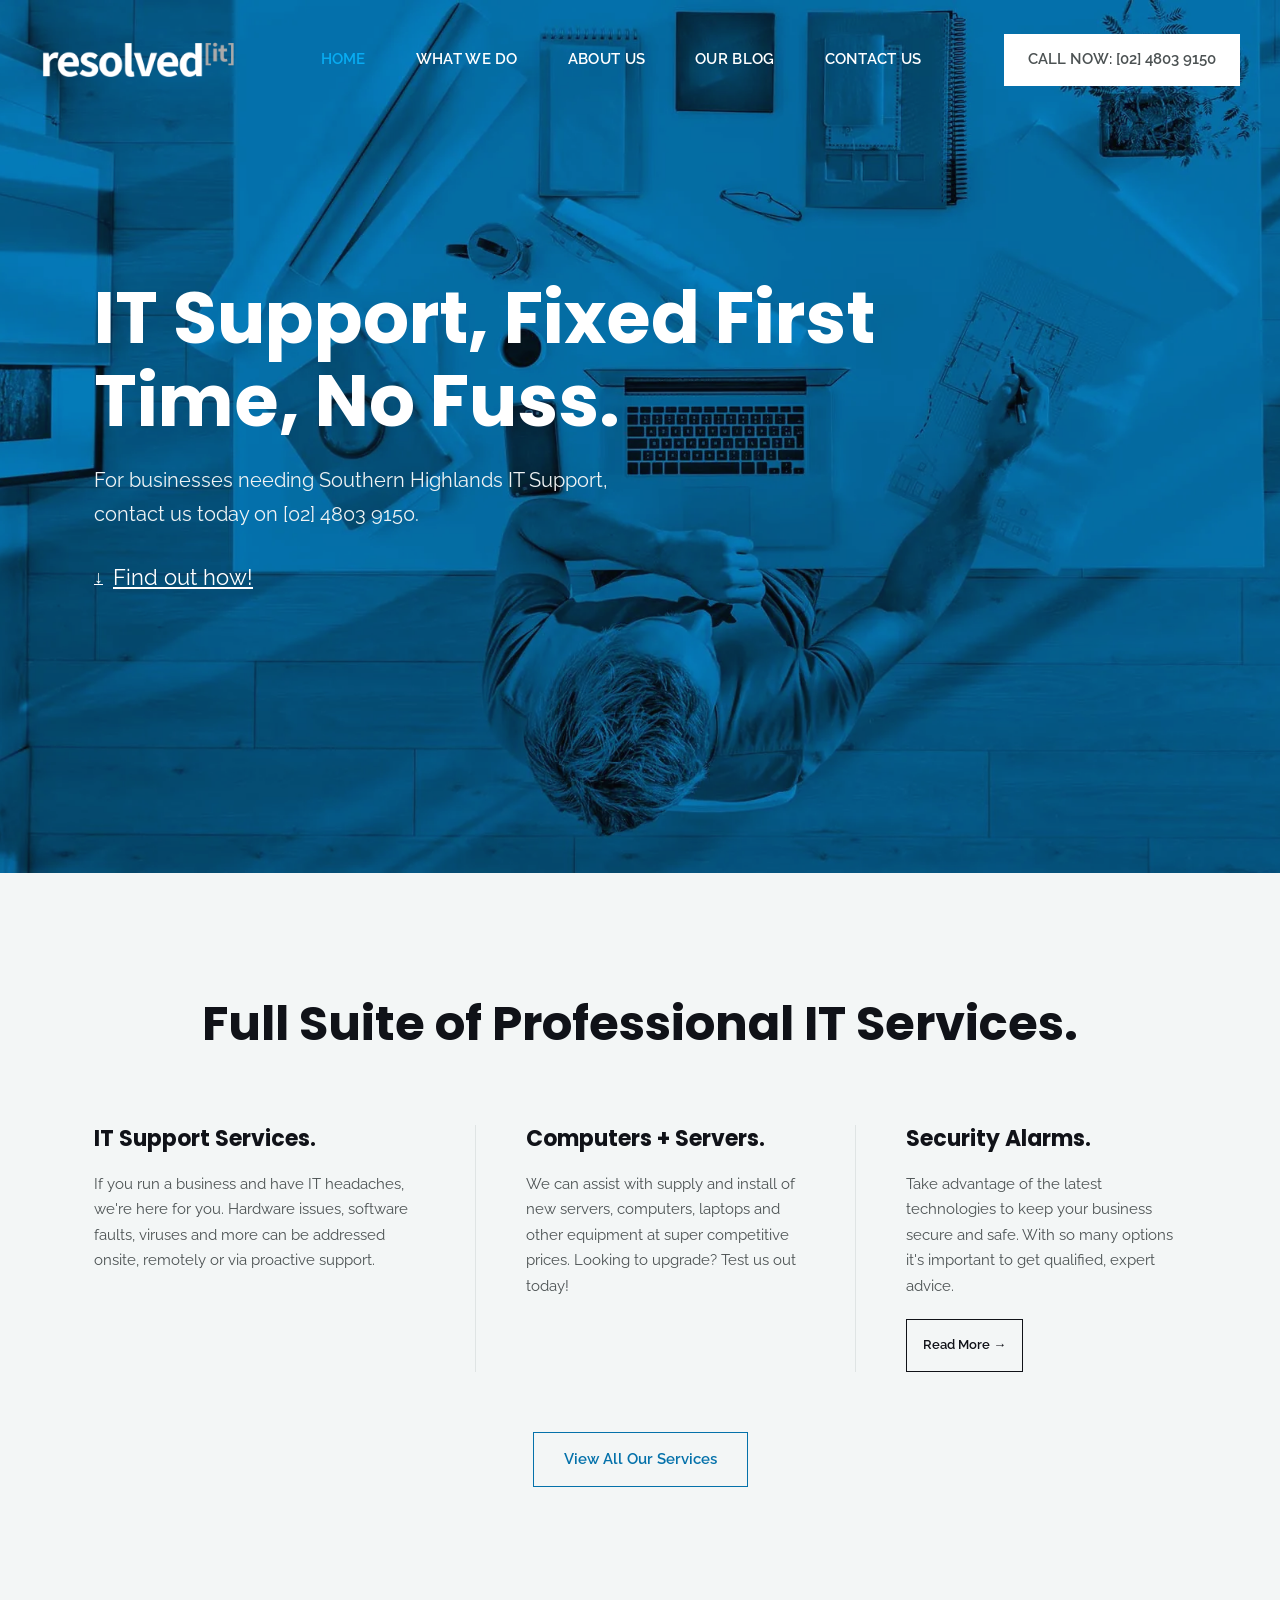
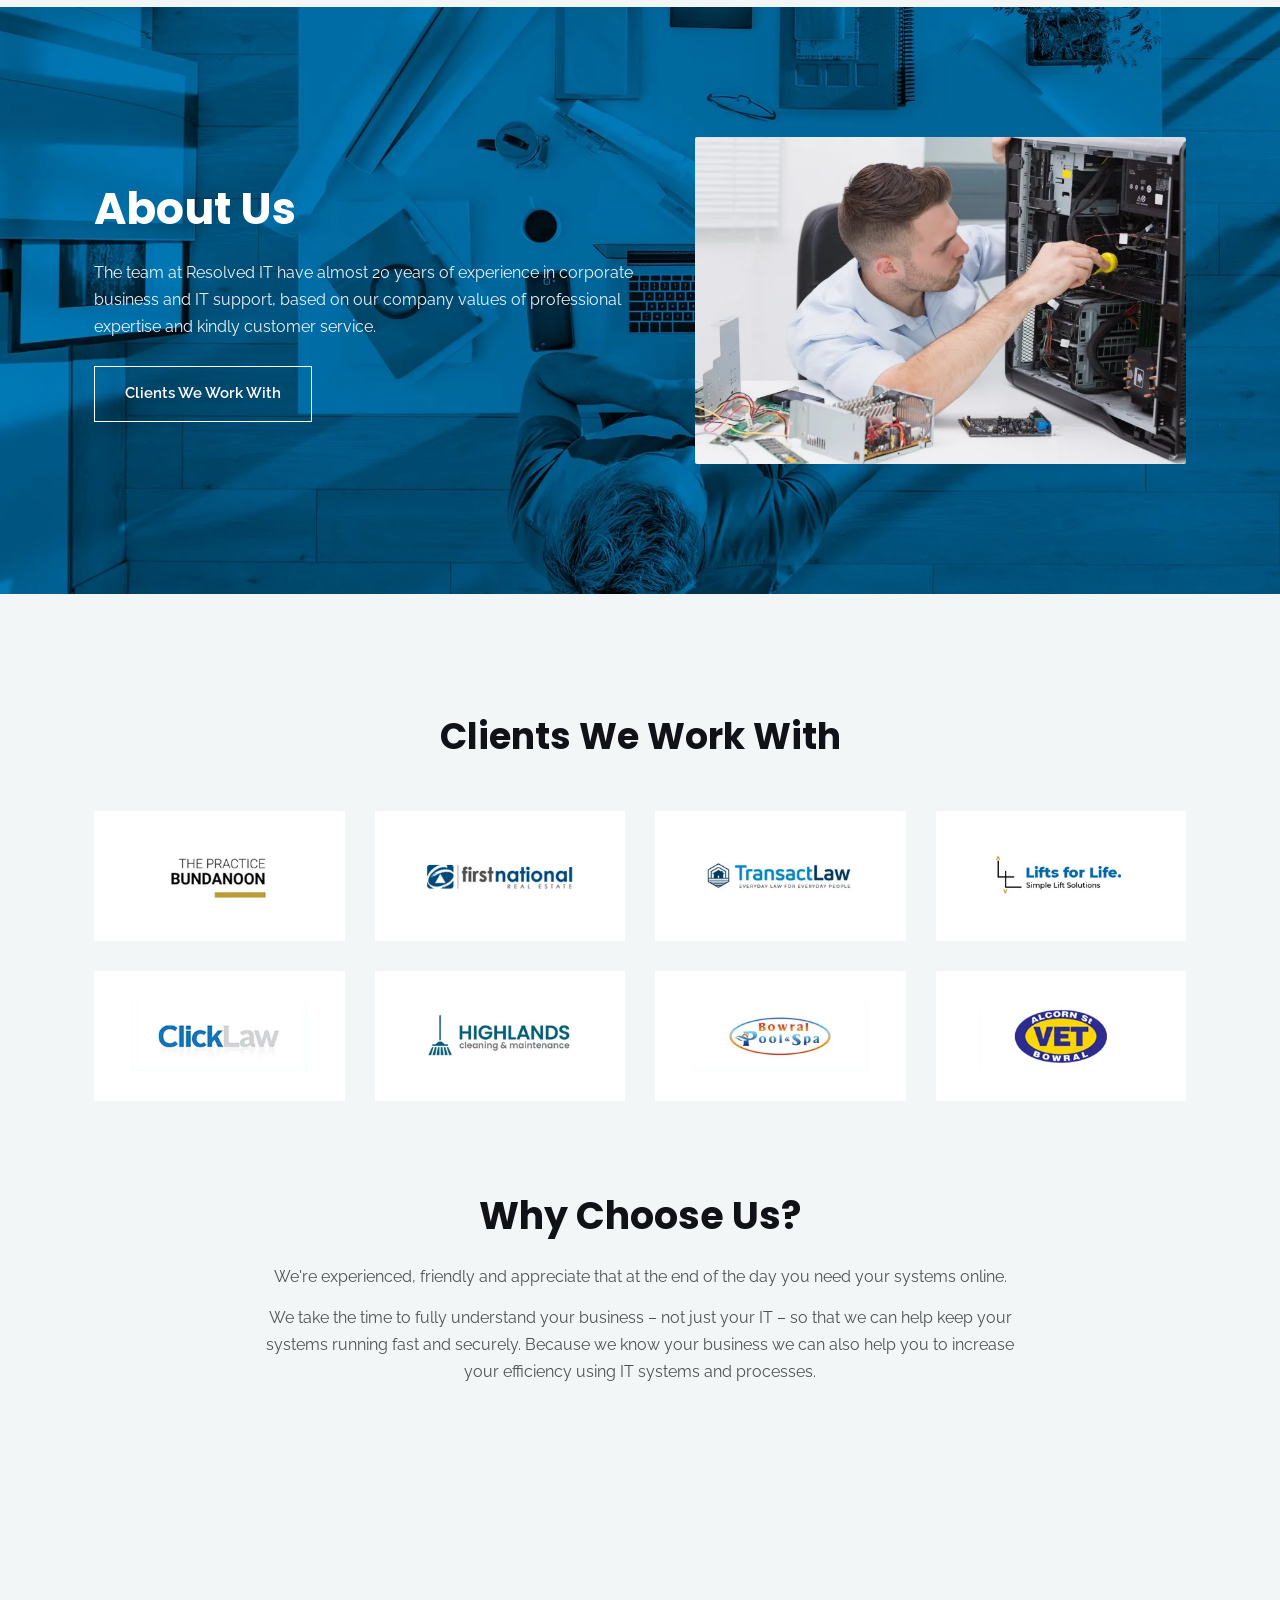
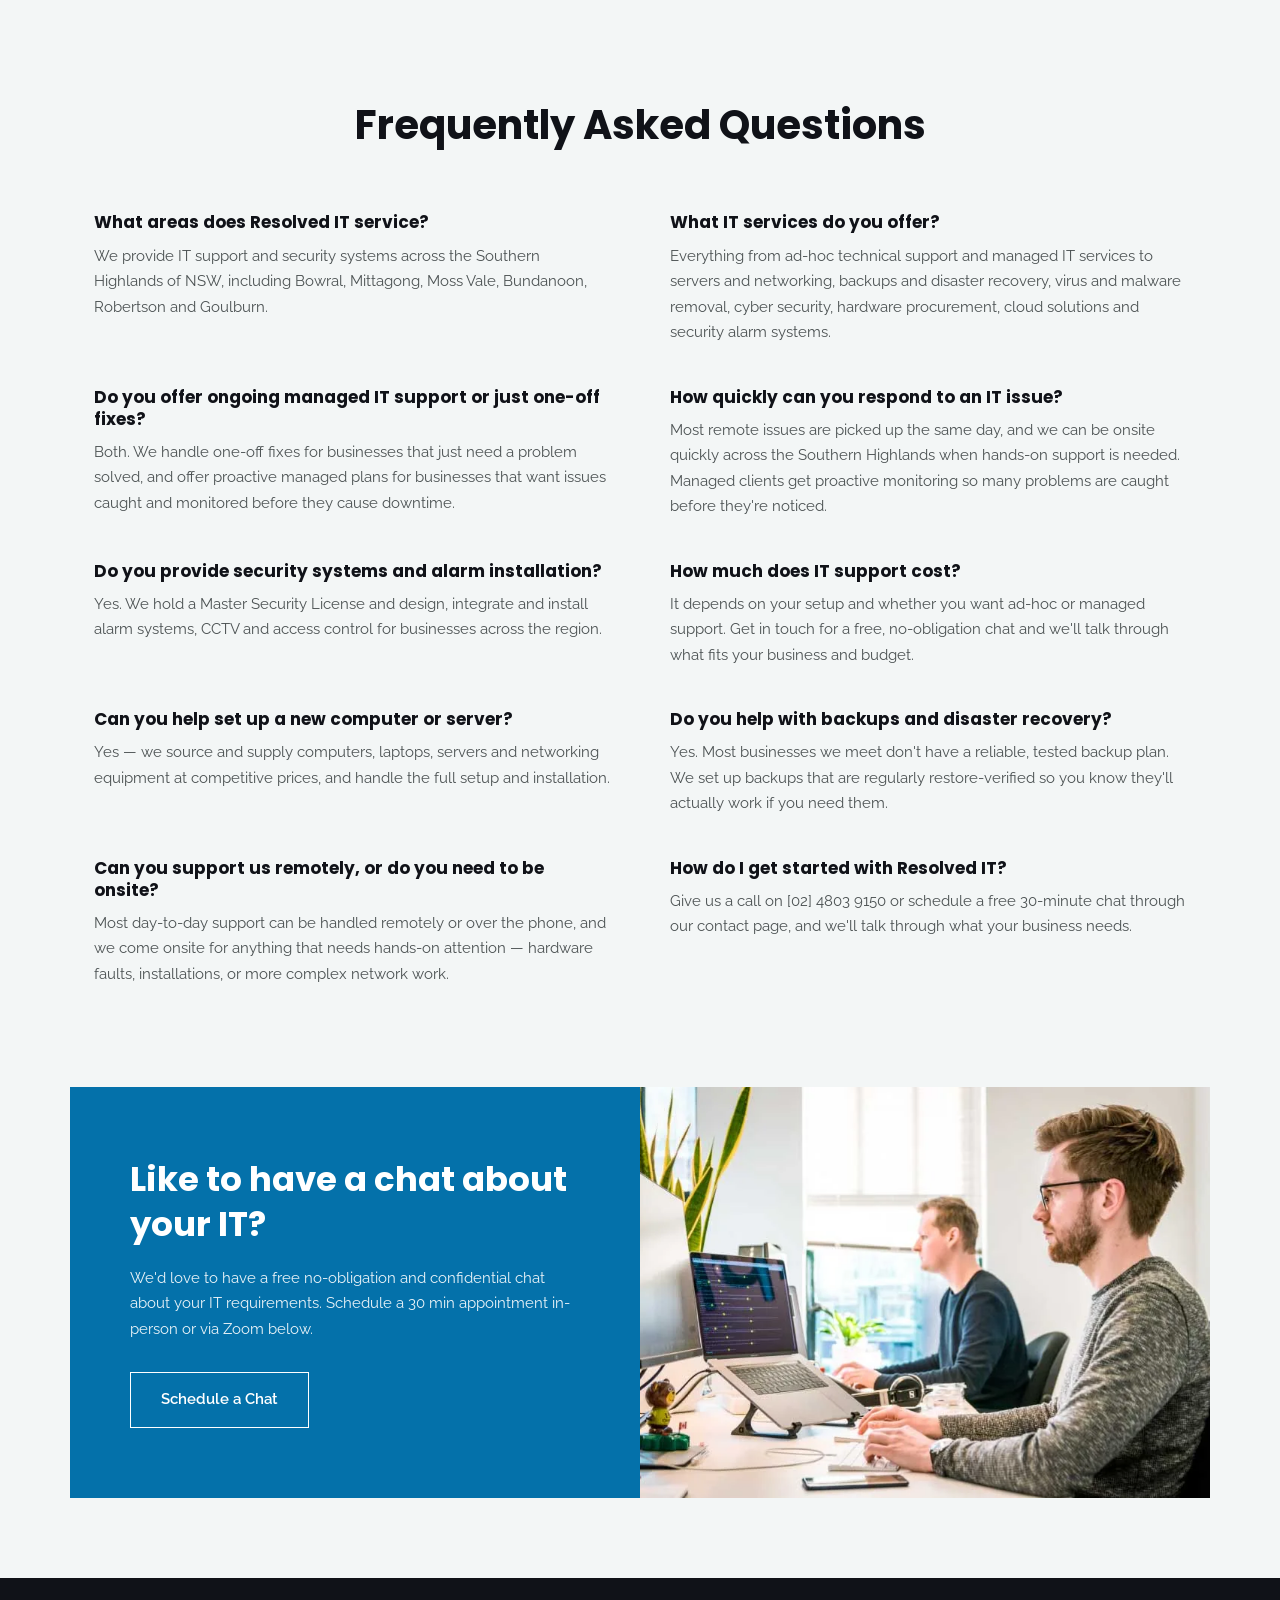
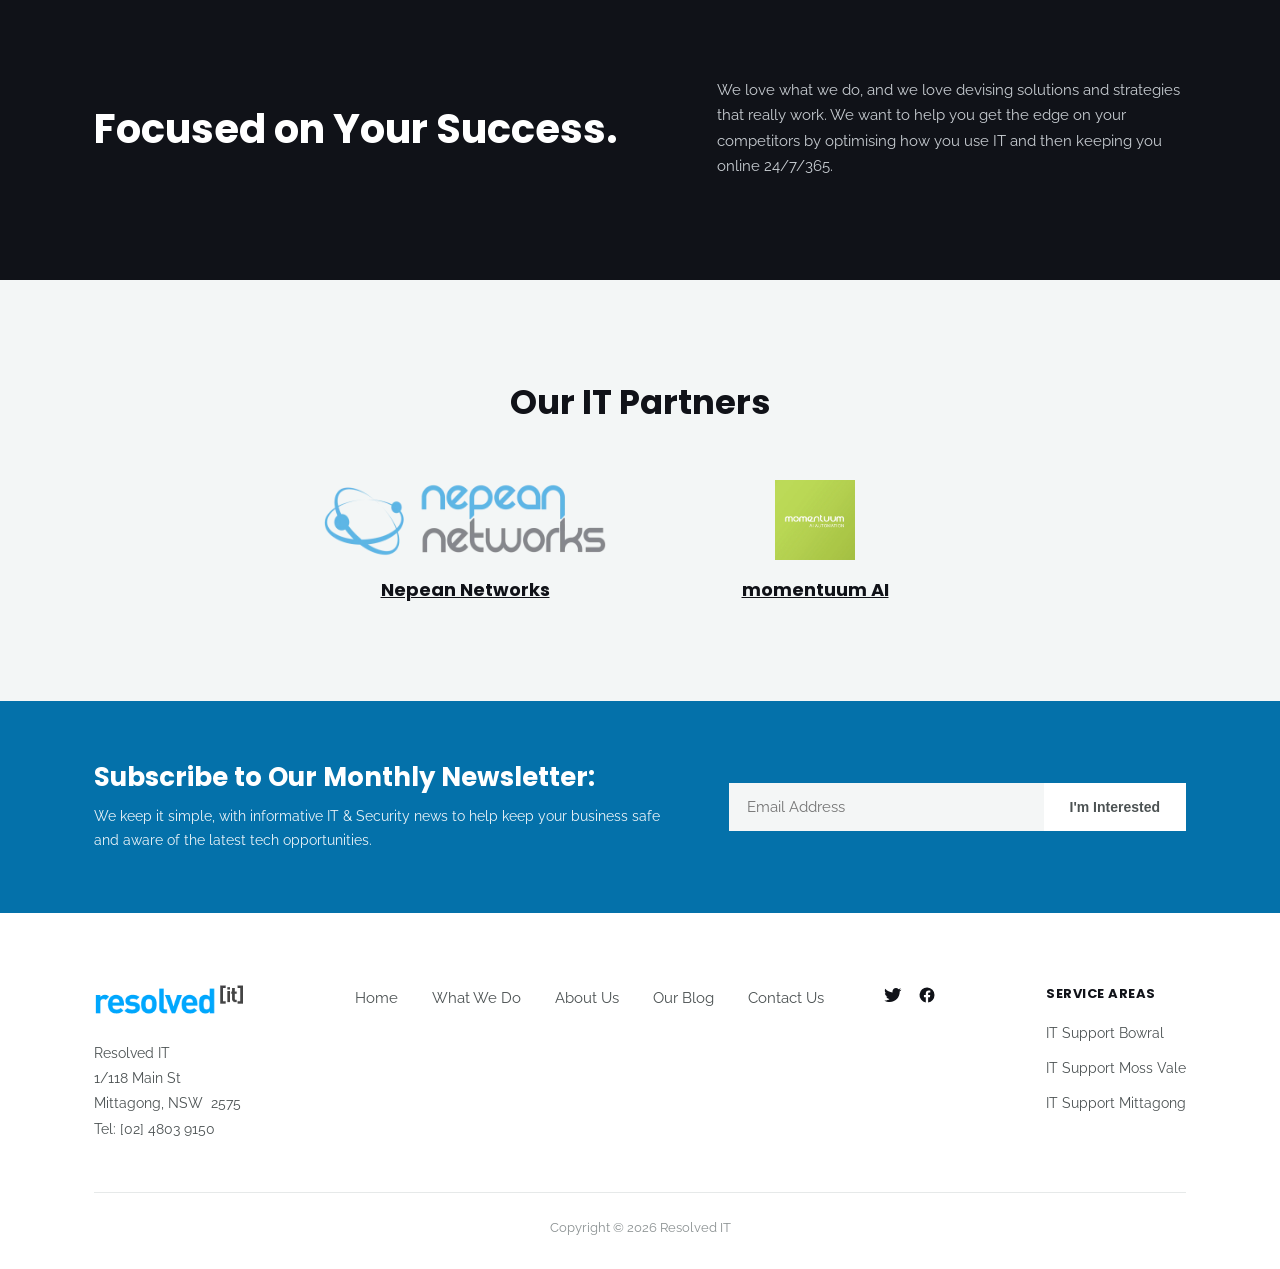
==== commit c33b2d8d: "Add 10-FAQ sections, expand blog posts, fix header/logo sizing, wire up Formspree - Header nav conte" ====
--- a/index.html
+++ b/index.html
@@ -80,6 +80,24 @@
   }
 }
 </script>
+<script type="application/ld+json">
+{
+  "@context": "https://schema.org",
+  "@type": "FAQPage",
+  "mainEntity": [
+    { "@type": "Question", "name": "What areas does Resolved IT service?", "acceptedAnswer": { "@type": "Answer", "text": "We provide IT support and security systems across the Southern Highlands of NSW, including Bowral, Mittagong, Moss Vale, Bundanoon, Robertson and Goulburn." } },
+    { "@type": "Question", "name": "What IT services do you offer?", "acceptedAnswer": { "@type": "Answer", "text": "Everything from ad-hoc technical support and managed IT services to servers and networking, backups and disaster recovery, virus and malware removal, cyber security, hardware procurement, cloud solutions and security alarm systems." } },
+    { "@type": "Question", "name": "Do you offer ongoing managed IT support or just one-off fixes?", "acceptedAnswer": { "@type": "Answer", "text": "Both. We handle one-off fixes for businesses that just need a problem solved, and offer proactive managed plans for businesses that want issues caught and monitored before they cause downtime." } },
+    { "@type": "Question", "name": "How quickly can you respond to an IT issue?", "acceptedAnswer": { "@type": "Answer", "text": "Most remote issues are picked up the same day, and we can be onsite quickly across the Southern Highlands when hands-on support is needed. Managed clients get proactive monitoring so many problems are caught before they're noticed." } },
+    { "@type": "Question", "name": "Do you provide security systems and alarm installation?", "acceptedAnswer": { "@type": "Answer", "text": "Yes. We hold a Master Security License and design, integrate and install alarm systems, CCTV and access control for businesses across the region." } },
+    { "@type": "Question", "name": "How much does IT support cost?", "acceptedAnswer": { "@type": "Answer", "text": "It depends on your setup and whether you want ad-hoc or managed support. Get in touch for a free, no-obligation chat and we'll talk through what fits your business and budget." } },
+    { "@type": "Question", "name": "Can you help set up a new computer or server?", "acceptedAnswer": { "@type": "Answer", "text": "Yes — we source and supply computers, laptops, servers and networking equipment at competitive prices, and handle the full setup and installation." } },
+    { "@type": "Question", "name": "Do you help with backups and disaster recovery?", "acceptedAnswer": { "@type": "Answer", "text": "Yes. Most businesses we meet don't have a reliable, tested backup plan. We set up backups that are regularly restore-verified so you know they'll actually work if you need them." } },
+    { "@type": "Question", "name": "Can you support us remotely, or do you need to be onsite?", "acceptedAnswer": { "@type": "Answer", "text": "Most day-to-day support can be handled remotely or over the phone, and we come onsite for anything that needs hands-on attention — hardware faults, installations, or more complex network work." } },
+    { "@type": "Question", "name": "How do I get started with Resolved IT?", "acceptedAnswer": { "@type": "Answer", "text": "Give us a call on [02] 4803 9150 or schedule a free 30-minute chat through our contact page, and we'll talk through what your business needs." } }
+  ]
+}
+</script>
 <link rel="preconnect" href="https://fonts.googleapis.com">
 <link rel="preconnect" href="https://fonts.gstatic.com" crossorigin>
 <link href="https://fonts.googleapis.com/css2?family=Poppins:wght@600;700;800&family=Raleway:wght@400;500;600;700&display=swap" rel="stylesheet">
@@ -184,6 +202,54 @@
   </div>
 </section>
 
+<section class="faq-section">
+  <div class="container">
+    <h2>Frequently Asked Questions</h2>
+    <div class="faq-grid">
+      <div class="faq-item">
+        <h3>What areas does Resolved IT service?</h3>
+        <p>We provide IT support and security systems across the Southern Highlands of NSW, including Bowral, Mittagong, Moss Vale, Bundanoon, Robertson and Goulburn.</p>
+      </div>
+      <div class="faq-item">
+        <h3>What IT services do you offer?</h3>
+        <p>Everything from ad-hoc technical support and managed IT services to servers and networking, backups and disaster recovery, virus and malware removal, cyber security, hardware procurement, cloud solutions and security alarm systems.</p>
+      </div>
+      <div class="faq-item">
+        <h3>Do you offer ongoing managed IT support or just one-off fixes?</h3>
+        <p>Both. We handle one-off fixes for businesses that just need a problem solved, and offer proactive managed plans for businesses that want issues caught and monitored before they cause downtime.</p>
+      </div>
+      <div class="faq-item">
+        <h3>How quickly can you respond to an IT issue?</h3>
+        <p>Most remote issues are picked up the same day, and we can be onsite quickly across the Southern Highlands when hands-on support is needed. Managed clients get proactive monitoring so many problems are caught before they're noticed.</p>
+      </div>
+      <div class="faq-item">
+        <h3>Do you provide security systems and alarm installation?</h3>
+        <p>Yes. We hold a Master Security License and design, integrate and install alarm systems, CCTV and access control for businesses across the region.</p>
+      </div>
+      <div class="faq-item">
+        <h3>How much does IT support cost?</h3>
+        <p>It depends on your setup and whether you want ad-hoc or managed support. Get in touch for a free, no-obligation chat and we'll talk through what fits your business and budget.</p>
+      </div>
+      <div class="faq-item">
+        <h3>Can you help set up a new computer or server?</h3>
+        <p>Yes — we source and supply computers, laptops, servers and networking equipment at competitive prices, and handle the full setup and installation.</p>
+      </div>
+      <div class="faq-item">
+        <h3>Do you help with backups and disaster recovery?</h3>
+        <p>Yes. Most businesses we meet don't have a reliable, tested backup plan. We set up backups that are regularly restore-verified so you know they'll actually work if you need them.</p>
+      </div>
+      <div class="faq-item">
+        <h3>Can you support us remotely, or do you need to be onsite?</h3>
+        <p>Most day-to-day support can be handled remotely or over the phone, and we come onsite for anything that needs hands-on attention — hardware faults, installations, or more complex network work.</p>
+      </div>
+      <div class="faq-item">
+        <h3>How do I get started with Resolved IT?</h3>
+        <p>Give us a call on [02] 4803 9150 or schedule a free 30-minute chat through our contact page, and we'll talk through what your business needs.</p>
+      </div>
+    </div>
+  </div>
+</section>
+
 <section class="chat-cta" id="contact">
   <div class="chat-card">
     <div class="chat-card-text">
--- a/css/style.css
+++ b/css/style.css
@@ -61,11 +61,14 @@
   background:#fff;
 }
 .header-inner{
-  max-width:1140px;margin:0 auto;padding:0 24px;
+  max-width:1600px;margin:0 auto;padding:0 40px;
   height:100%;
   display:flex;align-items:center;justify-content:space-between;
 }
-.logo img{height:42px;width:auto;}
+.logo{display:inline-block;transition:transform .25s ease;}
+.logo:hover{transform:translateY(-3px) scale(1.05);}
+.logo .logo-light img{height:42px;width:auto;aspect-ratio:250/53;}
+.logo .logo-dark img{height:42px;width:auto;aspect-ratio:212/45;}
 .logo .logo-dark{display:none;}
 header.site-header.scrolled .logo .logo-light,
 header.site-header.solid .logo .logo-light{display:none;}
@@ -187,7 +190,8 @@
 }
 .about h2{font-size:44px;margin-bottom:22px;color:#fff;}
 .about p{font-size:16px;margin-bottom:26px;color:#eaf3f8;}
-.about img{border-radius:2px;}
+.about picture{display:block;width:100%;}
+.about img{border-radius:2px;width:100%;height:auto;aspect-ratio:800/533;}
 
 /* About page — text intro section */
 .about-intro{padding:120px 0 80px;background:var(--bg);}
@@ -288,7 +292,9 @@
   display:flex;justify-content:space-between;align-items:flex-start;flex-wrap:wrap;gap:30px;
   margin-bottom:50px;
 }
-.footer-logo img{height:32px;margin-bottom:18px;}
+.footer-logo{display:inline-block;transition:transform .25s ease;}
+.footer-logo:hover{transform:translateY(-3px) scale(1.05);}
+.footer-logo img{height:32px;width:auto;aspect-ratio:212/45;margin-bottom:18px;}
 .footer-info p{font-size:14px;line-height:1.8;}
 .footer-info a{color:var(--text);}
 .footer-nav{display:flex;align-items:center;gap:60px;flex-wrap:wrap;}
@@ -338,7 +344,28 @@
 .blog-post h2{font-size:26px;margin-bottom:14px;}
 .blog-post p{font-size:15px;margin-bottom:18px;}
 
+/* Individual blog post article page */
+.article-section{padding:100px 0;background:var(--bg);}
+.article-section .container{max-width:780px;}
+.article-body{background:#fff;padding:60px;}
+.article-body .meta{font-size:13px;color:var(--blue);font-weight:600;text-transform:uppercase;margin-bottom:16px;}
+.article-body h1{font-size:40px;margin-bottom:24px;}
+.article-body h2{font-size:24px;margin:36px 0 14px;}
+.article-body p{font-size:16px;margin-bottom:18px;}
+.article-body ul{margin:0 0 18px 22px;}
+.article-body li{font-size:16px;margin-bottom:10px;}
+.article-back{display:block;margin-bottom:30px;font-size:14px;font-weight:600;color:var(--blue);}
+
+/* FAQ section — two-column */
+.faq-section{padding:100px 0;background:var(--bg);}
+.faq-section h2{text-align:center;font-size:40px;margin-bottom:60px;}
+.faq-grid{display:grid;grid-template-columns:1fr 1fr;gap:40px 60px;}
+.faq-item h3{font-size:17px;margin-bottom:10px;}
+.faq-item p{font-size:15px;color:var(--text);}
+
 @media(max-width:900px){
+  .faq-grid{grid-template-columns:1fr;gap:36px;}
+  .article-body{padding:40px 30px;}
   .chat-card{grid-template-columns:1fr;}
   .success-grid{grid-template-columns:1fr;}
   .newsletter-grid{grid-template-columns:1fr;text-align:center;}
